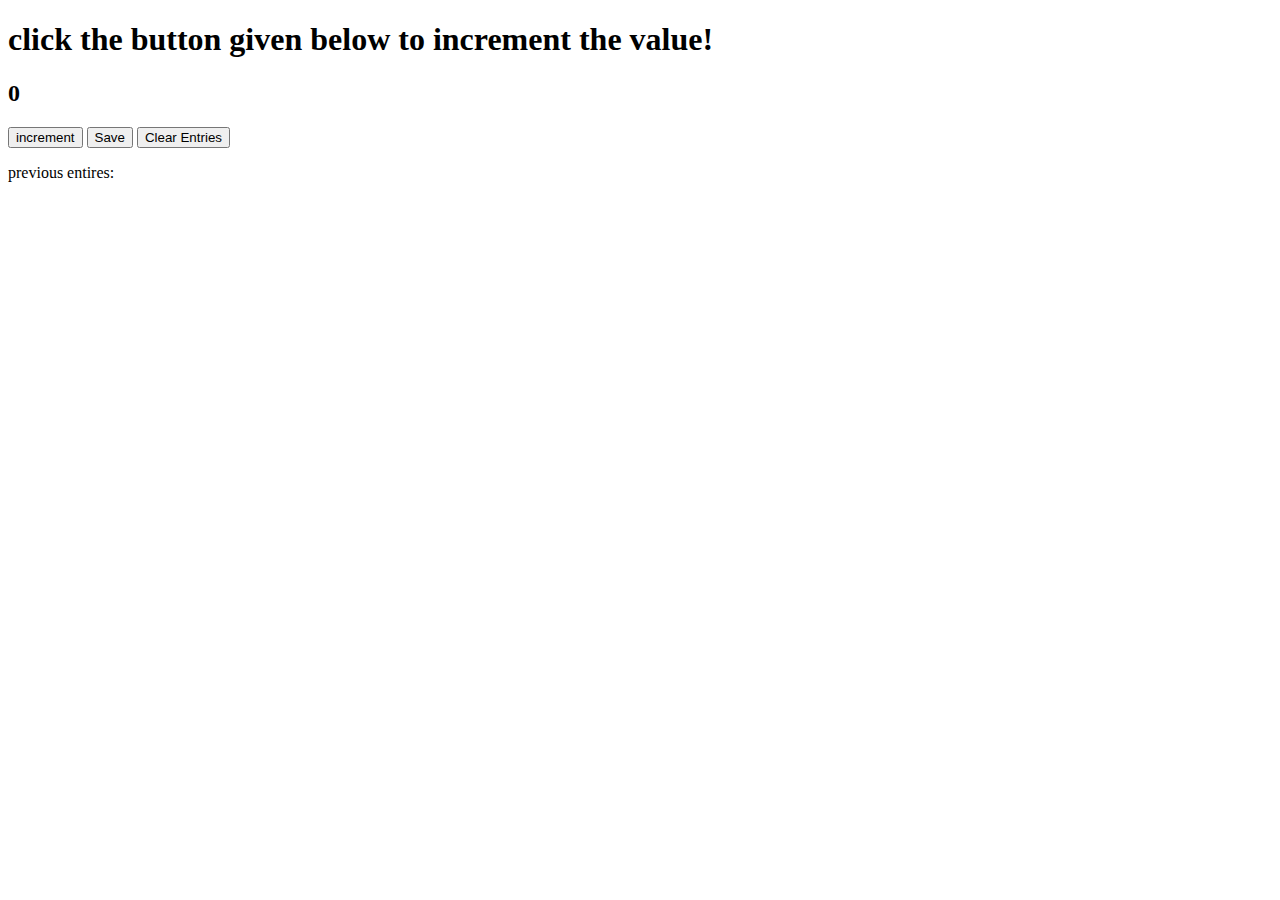
==== click-counter/index.html @ 34ef15ac "Update and rename index.html to click-counter/index.html" ====
<!DOCTYPE html>
<html lang="en">
<head>
    <meta charset="UTF-8">
    <meta name="viewport" content="width=device-width, initial-scale=1.0">
    <title>Document</title>
    <link rel="stylesheet" href="style.css">
</head>
<body><div class="anas">
    <h1>click the button given below to increment the value!</h1>
    <h2 id="count-el">0</h2>
    <div class="a">
    <button id="ab" onclick="increment()">increment</button>
    <button id="save-btn" onclick="save()">Save</button>
    <button id="clear-btn" onclick="clearEntries()">Clear Entries</button>
</div>
<p id="save-el">previous entires:</p>
    
</div>
<script src="script.js"></script>
</body>
</html>
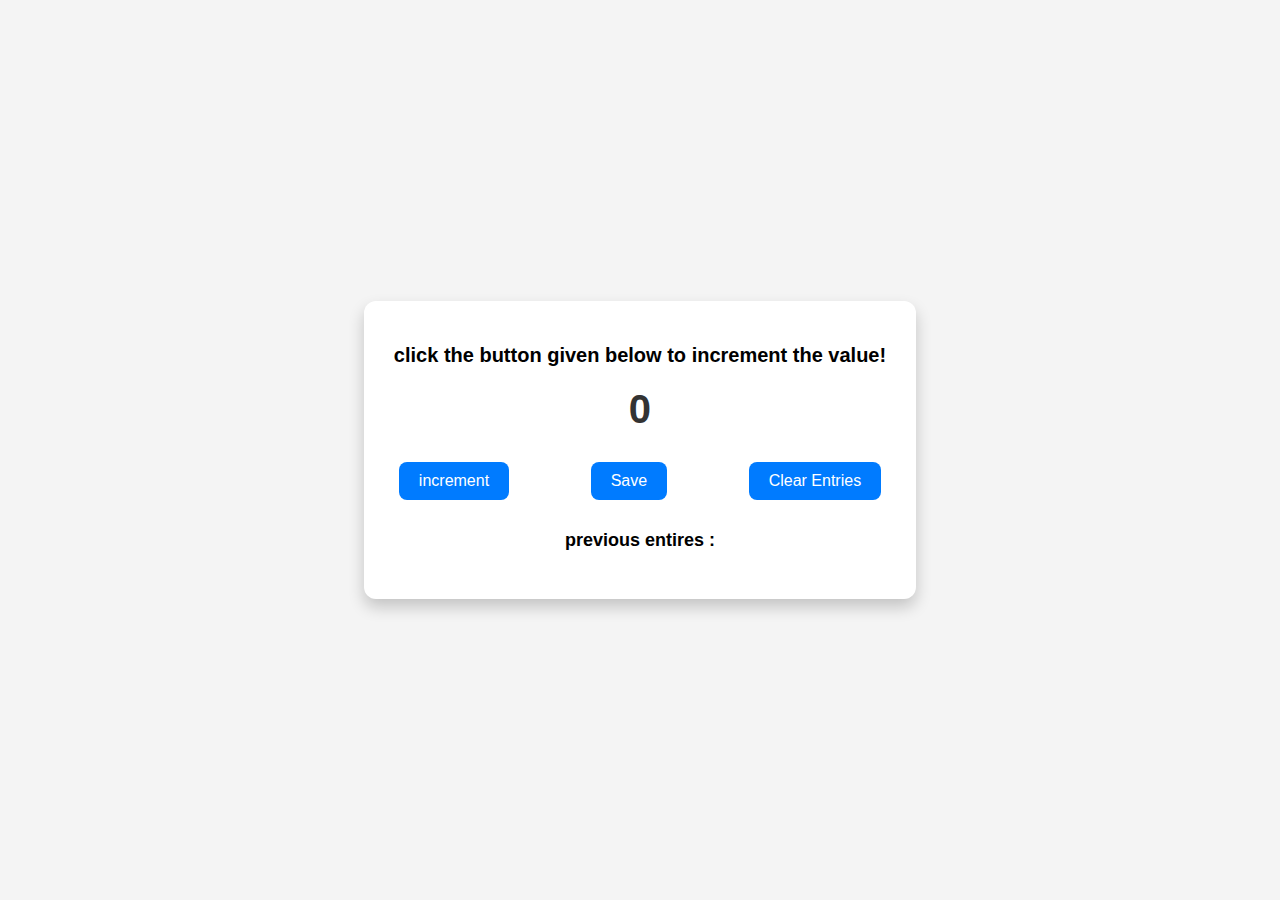
==== commit e9dc8594: "index.html" ====
--- a/click-counter/index.html
+++ b/click-counter/index.html
@@ -14,7 +14,7 @@
     <button id="save-btn" onclick="save()">Save</button>
     <button id="clear-btn" onclick="clearEntries()">Clear Entries</button>
 </div>
-<p id="save-el">previous entires:</p>
+<p id="save-el">previous entires : </p>
     
 </div>
 <script src="script.js"></script>
--- a/click-counter/style.css
+++ b/click-counter/style.css
@@ -0,0 +1,63 @@
+body {
+    font-family: 'Segoe UI', Tahoma, Geneva, Verdana, sans-serif;
+    background-color: #f4f4f4;
+    display: flex;
+    justify-content: center;
+    align-items: center;
+    height: 100vh;
+    flex-direction: column;
+    margin: 0;
+}
+
+.anas {
+    background-color: white;
+    padding: 30px;
+    border-radius: 12px;
+    box-shadow: 0 8px 16px rgba(0,0,0,0.2);
+    text-align: center;
+}
+
+.a{
+    display: flex;
+    justify-content: space-between;
+}
+
+h1 {
+    font-size: 20px;
+    margin-bottom: 10px;
+}
+
+h2 {
+    font-size: 40px;
+    margin: 20px 0;
+    color: #333;
+}
+
+button {
+    padding: 10px 20px;
+    margin: 10px 5px;
+    border: none;
+    border-radius: 8px;
+    background-color: #007bff;
+    color: white;
+    font-size: 16px;
+    cursor: pointer;
+    transition: background-color 0.3s ease;
+}
+
+button:hover {
+    background-color: #0056b3;
+}
+
+#save-el {
+    margin-top: 20px;
+    font-weight: bold;
+}
+
+#clear-btn:hover {
+    background-color: #a71d2a; /* Darker red on hover */
+}
+ p{
+    font-size: large;
+    font-weight: bolder;
+ }